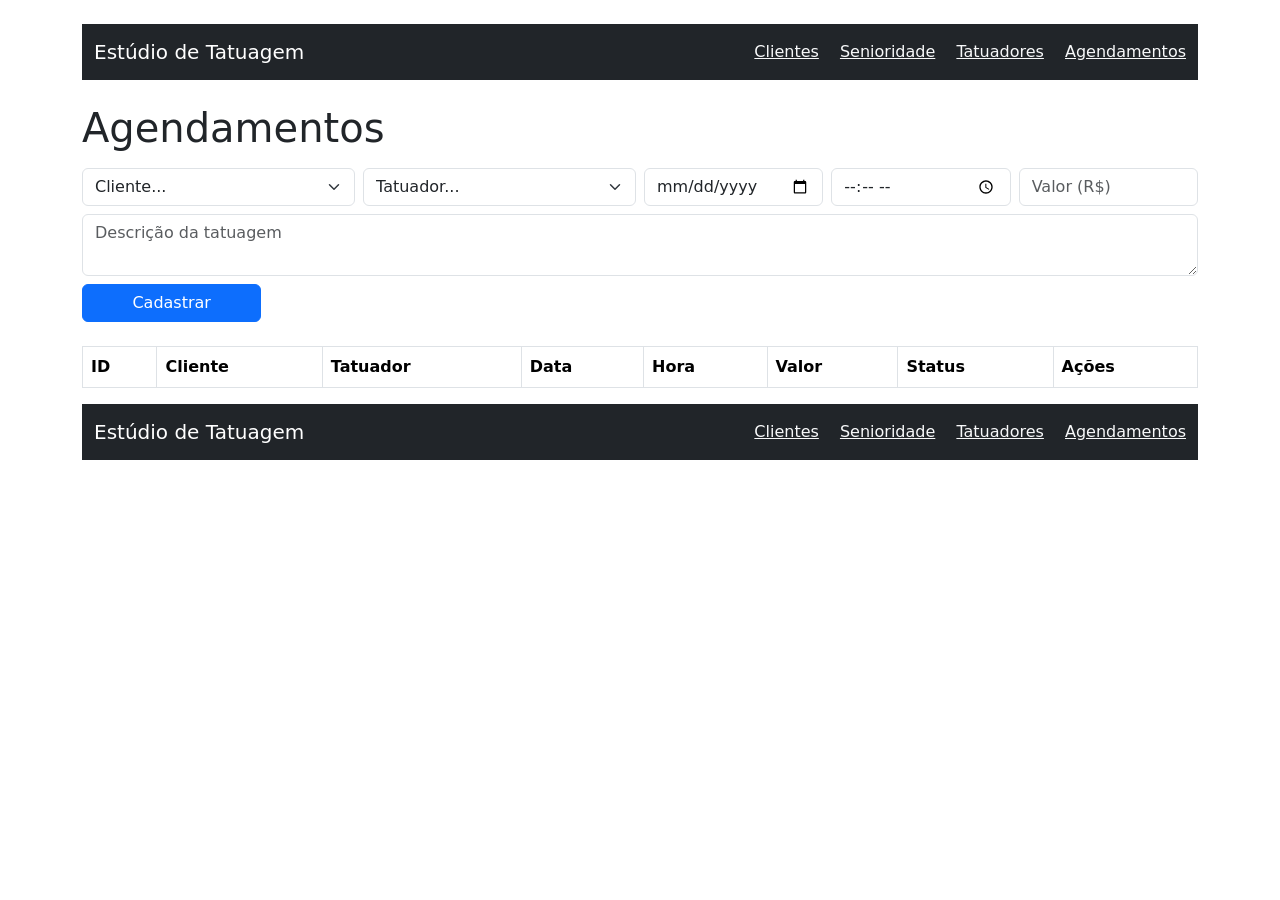
==== projetocombanco-main/frontend/agendamentos.html @ f2415f75 "aula 8" ====
<!DOCTYPE html>
<html lang="pt-br">
<head>
  <meta charset="UTF-8">
  <title>Agendamentos — Estúdio de Tatuagem</title>
  <link href="https://cdn.jsdelivr.net/npm/bootstrap@5.3.0/dist/css/bootstrap.min.css" rel="stylesheet">
</head>
<body class="container py-4">

  <nav class="navbar navbar-dark bg-dark mb-4">
    <div class="container">
      <span class="navbar-brand">Estúdio de Tatuagem</span>
      <div>
        <a href="clientes.html" class="text-light me-3">Clientes</a>
        <a href="senioridade.html" class="text-light me-3">Senioridade</a>
        <a href="tatuadores.html" class="text-light me-3">Tatuadores</a>
        <a href="agendamentos.html" class="text-light">Agendamentos</a>
      </div>
    </div>
  </nav>

  <h1>Agendamentos</h1>

  <!-- Formulário para cadastrar novo agendamento -->
  <form id="form-agendamento" class="row g-2 mt-2 mb-4">
    <div class="col-md-3">
      <select id="idcliente" class="form-select" required>
        <option value="">Cliente...</option>
      </select>
    </div>
    <div class="col-md-3">
      <select id="idtatuador" class="form-select" required>
        <option value="">Tatuador...</option>
      </select>
    </div>
    <div class="col-md-2">
      <input type="date" id="dataagendamento" class="form-control" required>
    </div>
    <div class="col-md-2">
      <input type="time" id="horaagendamento" class="form-control" required>
    </div>
    <div class="col-md-2">
      <input type="number" id="valortatuagem" class="form-control" placeholder="Valor (R$)" step="0.01" min="0">
    </div>
    <div class="col-md-12">
      <textarea id="descricaotatuagem" class="form-control" placeholder="Descrição da tatuagem"></textarea>
    </div>

    <!-- Esse bloco começa escondido — só aparece quando estamos editando um agendamento existente -->
    <div class="col-md-3" id="bloco-status" style="display: none;">
      <select id="status" class="form-select">
        <option value="pendente">Pendente</option>
        <option value="confirmado">Confirmado</option>
        <option value="concluido">Concluído</option>
        <option value="cancelado">Cancelado</option>
      </select>
    </div>

    <div class="col-md-2">
      <button id="btn-submit-agendamento" type="submit" class="btn btn-primary w-100">Cadastrar</button>
    </div>
  </form>

  <!-- Tabela onde os agendamentos vão aparecer -->
  <table class="table table-bordered">
    <thead>
      <tr>
        <th>ID</th>
        <th>Cliente</th>
        <th>Tatuador</th>
        <th>Data</th>
        <th>Hora</th>
        <th>Valor</th>
        <th>Status</th>
        <th>Ações</th>
      </tr>
    </thead>
    <tbody id="corpo-tabela">
      <!-- os agendamentos vão aparecer aqui -->
    </tbody>
  </table>

  <script src="js/agendamentos.js"></script>

</body>

<nav class="navbar navbar-dark bg-dark mb-4">
  <div class="container">
    <span class="navbar-brand">Estúdio de Tatuagem</span>
    <div>
      <a href="clientes.html" class="text-light me-3">Clientes</a>
      <a href="senioridade.html" class="text-light me-3">Senioridade</a>
      <a href="tatuadores.html" class="text-light me-3">Tatuadores</a>
      <a href="agendamentos.html" class="text-light">Agendamentos</a>
    </div>
  </div>
</nav>
</html>
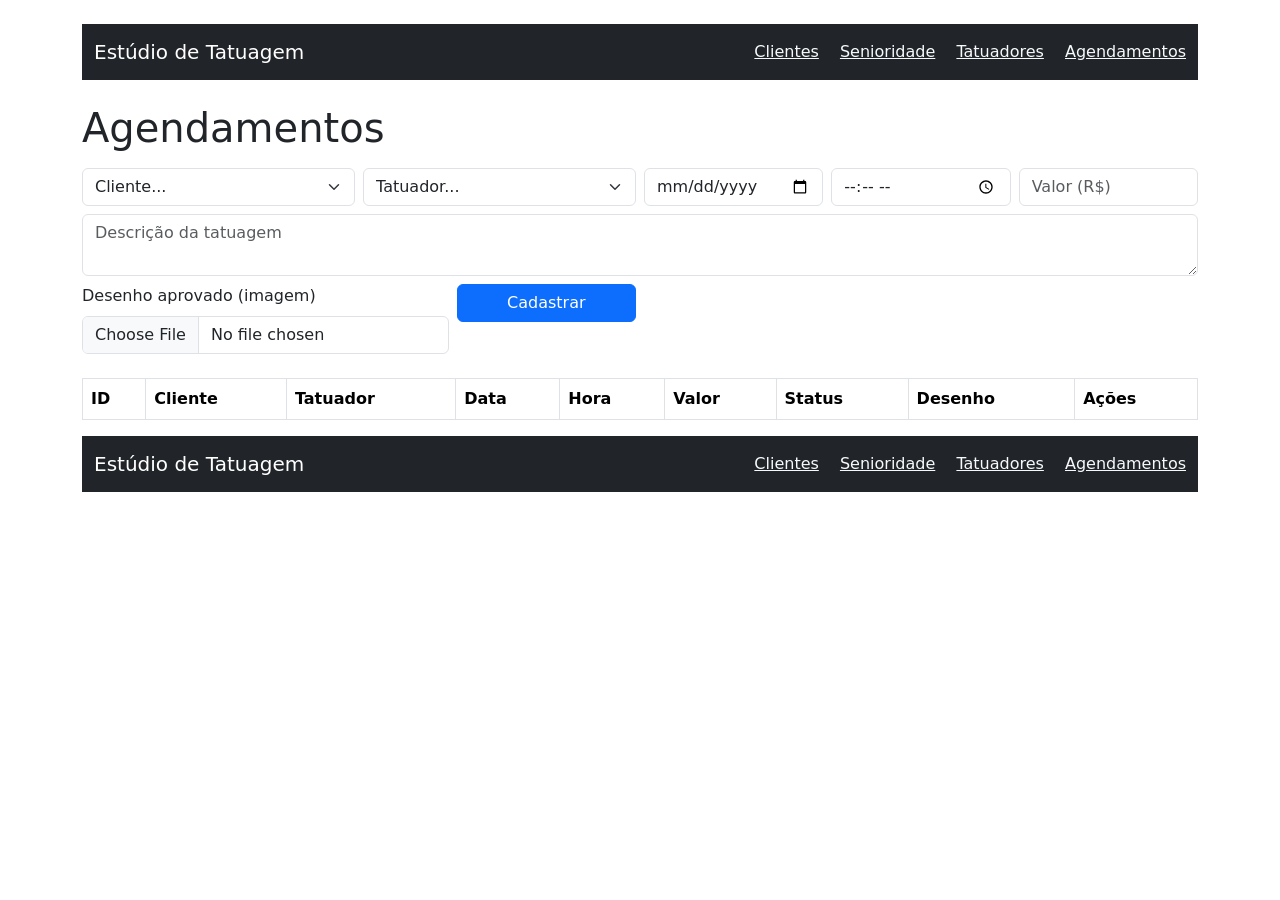
==== commit 37f954ef: "aula 10" ====
--- a/projetocombanco-main/frontend/agendamentos.html
+++ b/projetocombanco-main/frontend/agendamentos.html
@@ -45,6 +45,10 @@
     <div class="col-md-12">
       <textarea id="descricaotatuagem" class="form-control" placeholder="Descrição da tatuagem"></textarea>
     </div>
+    <div class="col-md-4">
+  <label class="form-label">Desenho aprovado (imagem)</label>
+  <input type="file" id="desenho" class="form-control" accept="image/*">
+</div>
 
     <!-- Esse bloco começa escondido — só aparece quando estamos editando um agendamento existente -->
     <div class="col-md-3" id="bloco-status" style="display: none;">
@@ -72,6 +76,7 @@
         <th>Hora</th>
         <th>Valor</th>
         <th>Status</th>
+        <th>Desenho</th>
         <th>Ações</th>
       </tr>
     </thead>
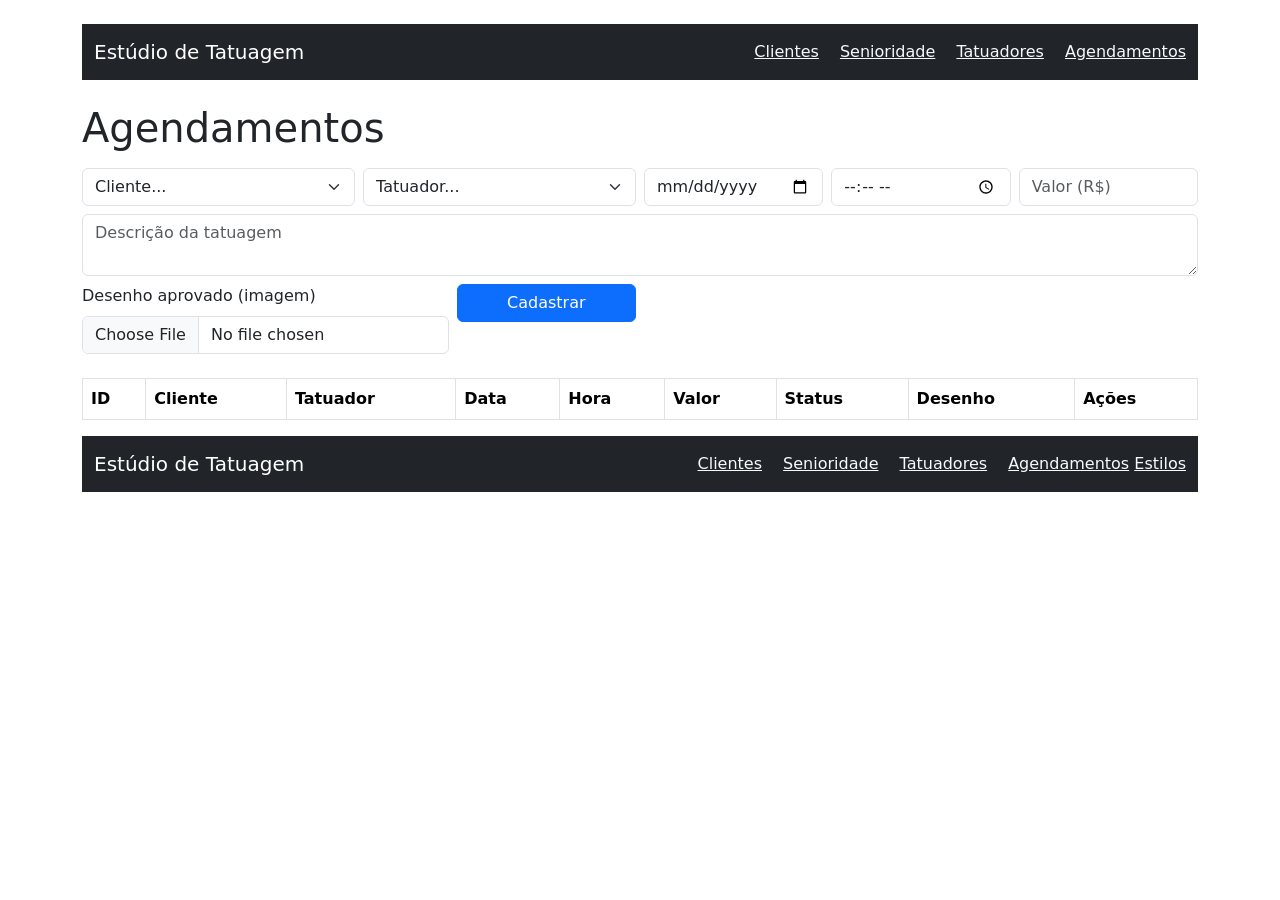
==== commit ffa194e7: "aula 10 finalizada" ====
--- a/projetocombanco-main/frontend/agendamentos.html
+++ b/projetocombanco-main/frontend/agendamentos.html
@@ -97,6 +97,7 @@
       <a href="senioridade.html" class="text-light me-3">Senioridade</a>
       <a href="tatuadores.html" class="text-light me-3">Tatuadores</a>
       <a href="agendamentos.html" class="text-light">Agendamentos</a>
+      <a href="estilos.html" class="text-light">Estilos</a>
     </div>
   </div>
 </nav>
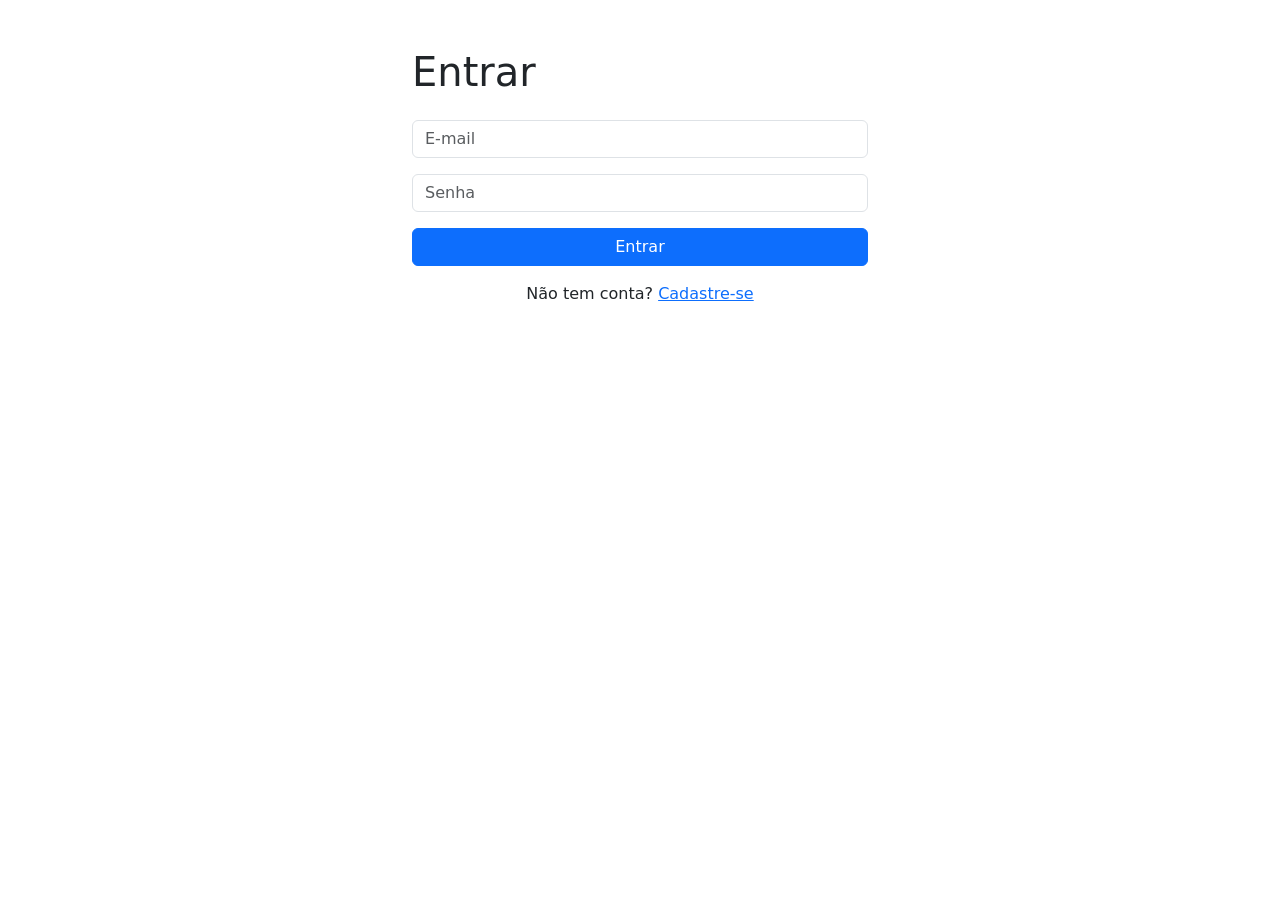
==== commit 71aacd14: "Aula 15 finalizada" ====
--- a/projetocombanco-main/frontend/agendamentos.html
+++ b/projetocombanco-main/frontend/agendamentos.html
@@ -85,6 +85,7 @@
     </tbody>
   </table>
 
+  <script src="js/auth.js"></script>
   <script src="js/agendamentos.js"></script>
 
 </body>
@@ -95,9 +96,10 @@
     <div>
       <a href="clientes.html" class="text-light me-3">Clientes</a>
       <a href="senioridade.html" class="text-light me-3">Senioridade</a>
+      <a href="estilos.html" class="text-light me-3">Estilos</a>
       <a href="tatuadores.html" class="text-light me-3">Tatuadores</a>
-      <a href="agendamentos.html" class="text-light">Agendamentos</a>
-      <a href="estilos.html" class="text-light">Estilos</a>
+      <a href="agendamentos.html" class="text-light me-3">Agendamentos</a>
+      <button onclick="sair()" class="btn btn-outline-light btn-sm">Sair</button>
     </div>
   </div>
 </nav>
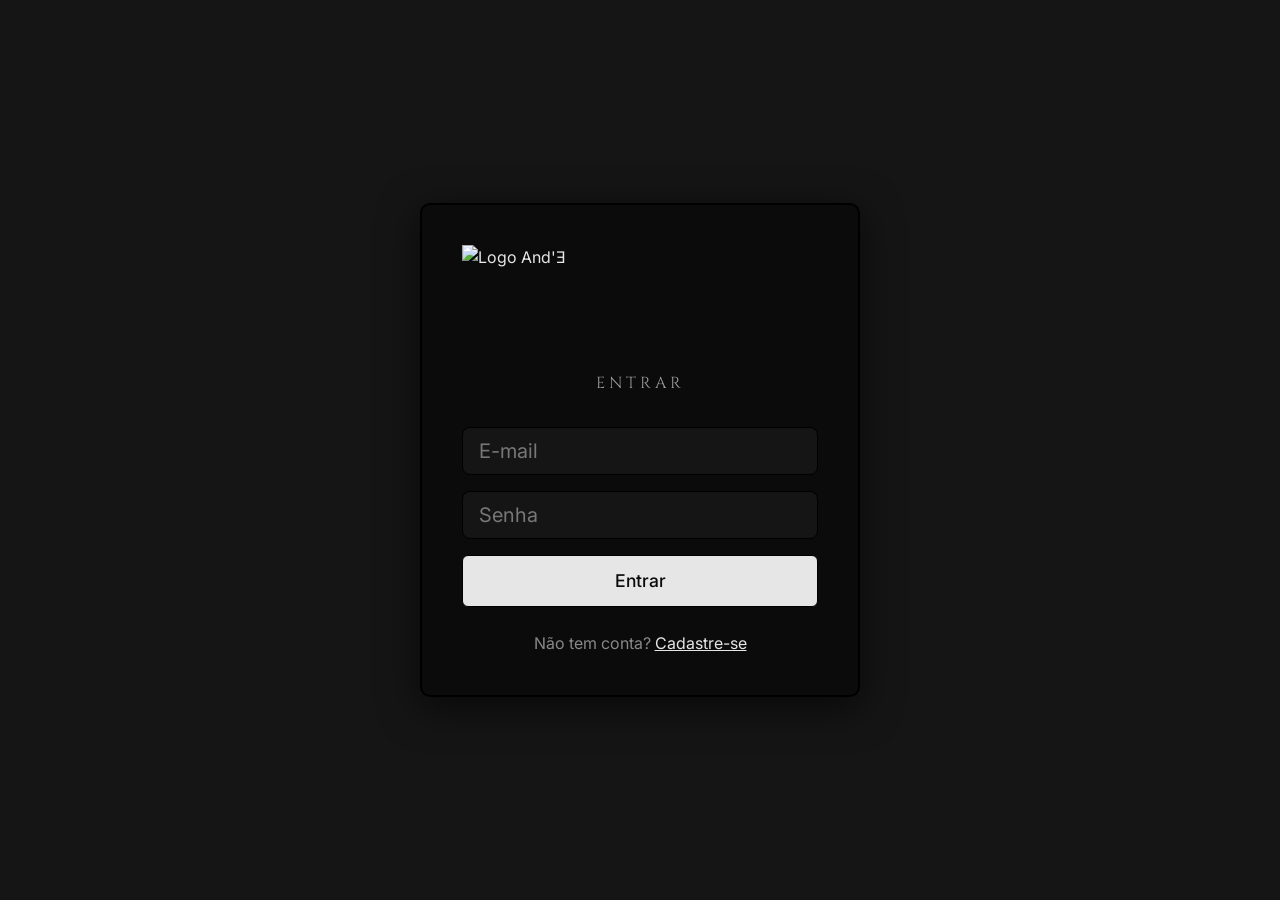
==== commit 947ac828: "paginas estilizadas And' Ǝ" ====
--- a/projetocombanco-main/frontend/agendamentos.html
+++ b/projetocombanco-main/frontend/agendamentos.html
@@ -2,105 +2,99 @@
 <html lang="pt-br">
 <head>
   <meta charset="UTF-8">
-  <title>Agendamentos — Estúdio de Tatuagem</title>
-  <link href="https://cdn.jsdelivr.net/npm/bootstrap@5.3.0/dist/css/bootstrap.min.css" rel="stylesheet">
+  <meta name="viewport" content="width=device-width, initial-scale=1">
+  <title>Agendamentos — And'Ǝ</title>
+  <link href="https://cdn.jsdelivr.net/npm/bootstrap-icons@1.11.3/font/bootstrap-icons.css" rel="stylesheet">
+  <link rel="preconnect" href="https://fonts.googleapis.com">
+  <link rel="preconnect" href="https://fonts.gstatic.com" crossorigin>
+  <link href="https://fonts.googleapis.com/css2?family=Cinzel:wght@500;700&family=Inter:wght@400;500&display=swap" rel="stylesheet">
+  <link rel="stylesheet" href="css/paginas.css">
 </head>
-<body class="container py-4">
+<body>
 
-  <nav class="navbar navbar-dark bg-dark mb-4">
-    <div class="container">
-      <span class="navbar-brand">Estúdio de Tatuagem</span>
-      <div>
-        <a href="clientes.html" class="text-light me-3">Clientes</a>
-        <a href="senioridade.html" class="text-light me-3">Senioridade</a>
-        <a href="tatuadores.html" class="text-light me-3">Tatuadores</a>
-        <a href="agendamentos.html" class="text-light">Agendamentos</a>
-      </div>
-    </div>
-  </nav>
+  <header class="topo">
+    <a href="dashboard.html" class="topo-logo" aria-label="Voltar ao dashboard">
+      <img src="img/logo.png" alt="Logo And'Ǝ">
+      <span>And'Ǝ</span>
+    </a>
 
-  <h1>Agendamentos</h1>
+    <nav class="topo-links">
+      <a href="clientes.html">Clientes</a>
+      <a href="tatuadores.html">Tatuadores</a>
+      <a href="agendamentos.html" class="ativo">Agendamentos</a>
+      <a href="senioridade.html">Senioridade</a>
+      <a href="estilos.html">Estilos</a>
+    </nav>
 
-  <!-- Formulário para cadastrar novo agendamento -->
-  <form id="form-agendamento" class="row g-2 mt-2 mb-4">
-    <div class="col-md-3">
-      <select id="idcliente" class="form-select" required>
+    <button onclick="sair()" class="topo-sair">
+      <i class="bi bi-box-arrow-right"></i> Sair
+    </button>
+  </header>
+
+  <main class="conteudo">
+
+    <h1 class="titulo-pagina">Agendamentos</h1>
+
+    <!-- Formulário para cadastrar novo agendamento -->
+    <form id="form-agendamento" class="form-cadastro">
+      <select id="idcliente" class="campo" required>
         <option value="">Cliente...</option>
       </select>
-    </div>
-    <div class="col-md-3">
-      <select id="idtatuador" class="form-select" required>
+      <select id="idtatuador" class="campo" required>
         <option value="">Tatuador...</option>
       </select>
-    </div>
-    <div class="col-md-2">
-      <input type="date" id="dataagendamento" class="form-control" required>
-    </div>
-    <div class="col-md-2">
-      <input type="time" id="horaagendamento" class="form-control" required>
-    </div>
-    <div class="col-md-2">
-      <input type="number" id="valortatuagem" class="form-control" placeholder="Valor (R$)" step="0.01" min="0">
-    </div>
-    <div class="col-md-12">
-      <textarea id="descricaotatuagem" class="form-control" placeholder="Descrição da tatuagem"></textarea>
-    </div>
-    <div class="col-md-4">
-  <label class="form-label">Desenho aprovado (imagem)</label>
-  <input type="file" id="desenho" class="form-control" accept="image/*">
-</div>
+      <input type="date" id="dataagendamento" class="campo" required>
+      <input type="time" id="horaagendamento" class="campo" required>
+      <input type="number" id="valortatuagem" class="campo" placeholder="Valor (R$)" step="0.01" min="0">
 
-    <!-- Esse bloco começa escondido — só aparece quando estamos editando um agendamento existente -->
-    <div class="col-md-3" id="bloco-status" style="display: none;">
-      <select id="status" class="form-select">
-        <option value="pendente">Pendente</option>
-        <option value="confirmado">Confirmado</option>
-        <option value="concluido">Concluído</option>
-        <option value="cancelado">Cancelado</option>
-      </select>
+      <div class="campo-grupo">
+        <textarea id="descricaotatuagem" class="campo campo-texto" placeholder="Descrição da tatuagem"></textarea>
+      </div>
+
+      <div class="campo-grupo">
+        <label class="campo-label" for="desenho">Desenho aprovado (imagem)</label>
+        <input type="file" id="desenho" class="campo campo-arquivo" accept="image/*">
+      </div>
+
+      <!-- Esse bloco começa escondido — só aparece quando estamos editando um agendamento existente -->
+      <div id="bloco-status" style="display: none;">
+        <select id="status" class="campo">
+          <option value="pendente">Pendente</option>
+          <option value="confirmado">Confirmado</option>
+          <option value="concluido">Concluído</option>
+          <option value="cancelado">Cancelado</option>
+        </select>
+      </div>
+
+      <button id="btn-submit-agendamento" type="submit" class="btn-cadastrar">Cadastrar</button>
+    </form>
+
+    <!-- Tabela onde os agendamentos vão aparecer -->
+    <div class="tabela-wrapper">
+      <table class="tabela">
+        <thead>
+          <tr>
+            <th>ID</th>
+            <th>Cliente</th>
+            <th>Tatuador</th>
+            <th>Data</th>
+            <th>Hora</th>
+            <th>Valor</th>
+            <th>Status</th>
+            <th>Desenho</th>
+            <th>Ações</th>
+          </tr>
+        </thead>
+        <tbody id="corpo-tabela">
+          <!-- os agendamentos vão aparecer aqui -->
+        </tbody>
+      </table>
     </div>
 
-    <div class="col-md-2">
-      <button id="btn-submit-agendamento" type="submit" class="btn btn-primary w-100">Cadastrar</button>
-    </div>
-  </form>
-
-  <!-- Tabela onde os agendamentos vão aparecer -->
-  <table class="table table-bordered">
-    <thead>
-      <tr>
-        <th>ID</th>
-        <th>Cliente</th>
-        <th>Tatuador</th>
-        <th>Data</th>
-        <th>Hora</th>
-        <th>Valor</th>
-        <th>Status</th>
-        <th>Desenho</th>
-        <th>Ações</th>
-      </tr>
-    </thead>
-    <tbody id="corpo-tabela">
-      <!-- os agendamentos vão aparecer aqui -->
-    </tbody>
-  </table>
+  </main>
 
   <script src="js/auth.js"></script>
   <script src="js/agendamentos.js"></script>
 
 </body>
-
-<nav class="navbar navbar-dark bg-dark mb-4">
-  <div class="container">
-    <span class="navbar-brand">Estúdio de Tatuagem</span>
-    <div>
-      <a href="clientes.html" class="text-light me-3">Clientes</a>
-      <a href="senioridade.html" class="text-light me-3">Senioridade</a>
-      <a href="estilos.html" class="text-light me-3">Estilos</a>
-      <a href="tatuadores.html" class="text-light me-3">Tatuadores</a>
-      <a href="agendamentos.html" class="text-light me-3">Agendamentos</a>
-      <button onclick="sair()" class="btn btn-outline-light btn-sm">Sair</button>
-    </div>
-  </div>
-</nav>
 </html>
--- a/projetocombanco-main/frontend/css/paginas.css
+++ b/projetocombanco-main/frontend/css/paginas.css
@@ -0,0 +1,384 @@
+/* ---------- Variáveis ---------- */
+:root {
+  --branco: #fff;
+  --texto: #e6e6e6;
+  --texto-suave: #a8a8a8;
+  --borda: rgba(255, 255, 255, 0.35);
+  --painel: rgba(11, 11, 11, 0.85);
+  --altura-topo: 90px;
+}
+
+/* ---------- Reset ---------- */
+*,
+*::before,
+*::after { box-sizing: border-box; }
+
+h1, p { margin: 0; }
+img { display: block; max-width: 100%; }
+button { font: inherit; cursor: pointer; }
+
+/* ---------- Base ---------- */
+body {
+  margin: 0;
+  min-height: 100vh;
+  padding-top: var(--altura-topo);
+  font-family: "Inter", sans-serif;
+  line-height: 1.5;
+  color: var(--texto);
+  background:
+    linear-gradient(rgba(0, 0, 0, 0.65), rgba(0, 0, 0, 0.8)),
+    url("../img/tatuando.jpg") center / cover no-repeat fixed;
+}
+
+h1 {
+  font-family: "Cinzel", serif;
+  color: var(--branco);
+}
+
+/* ---------- Topo (navbar) ---------- */
+.topo {
+  position: fixed;
+  top: 0;
+  left: 0;
+  right: 0;
+  z-index: 100;
+  height: var(--altura-topo);
+  padding: 0 1.5rem;
+  display: flex;
+  align-items: center;
+  justify-content: space-between;
+  gap: 1.5rem;
+  background: #000;
+  border-bottom: 1px solid #222;
+}
+
+.topo-logo {
+  display: inline-flex;
+  align-items: center;
+  gap: 0.75rem;
+  flex-shrink: 0;
+  padding: 0.35rem 0.9rem;
+  color: var(--branco);
+  text-decoration: none;
+  border: 2px solid transparent;
+  border-radius: 8px;
+  transition: border-color 0.2s, background 0.2s, transform 0.2s;
+}
+
+.topo-logo:hover,
+.topo-logo:focus-visible {
+  background: rgba(255, 255, 255, 0.08);
+  border-color: var(--branco);
+  transform: translateY(-1px);
+  outline: none;
+}
+
+.topo-logo img { height: 60px; width: auto; }
+
+.topo-logo span {
+  font-family: "Cinzel", serif;
+  font-size: 2rem;
+  font-weight: 700;
+  letter-spacing: 3px;
+}
+
+.topo-links {
+  display: flex;
+  align-items: center;
+  gap: 0.25rem;
+  margin-left: auto;
+  overflow-x: auto;
+}
+
+.topo-links a {
+  padding: 0.5rem 0.9rem;
+  color: var(--texto-suave);
+  text-decoration: none;
+  white-space: nowrap;
+  border-bottom: 2px solid transparent;
+  transition: color 0.2s, border-color 0.2s;
+}
+
+.topo-links a:hover,
+.topo-links a.ativo {
+  color: var(--branco);
+  border-bottom-color: var(--branco);
+}
+
+.topo-sair {
+  display: inline-flex;
+  align-items: center;
+  gap: 0.4rem;
+  flex-shrink: 0;
+  padding: 0.5rem 1.1rem;
+  color: var(--branco);
+  background: transparent;
+  border: 1px solid var(--borda);
+  border-radius: 8px;
+  transition: background 0.2s, color 0.2s, border-color 0.2s;
+}
+
+.topo-sair:hover,
+.topo-sair:focus-visible {
+  color: #000;
+  background: var(--branco);
+  border-color: var(--branco);
+  outline: none;
+}
+
+/* ---------- Conteúdo ---------- */
+.conteudo {
+  max-width: 1140px;
+  margin: 0 auto;
+  padding: 3rem 1.5rem 4rem;
+}
+
+.titulo-pagina {
+  margin-bottom: 1.5rem;
+  font-size: clamp(1.8rem, 4vw, 2.4rem);
+  font-weight: 700;
+  letter-spacing: 2px;
+  text-transform: uppercase;
+}
+
+/* ---------- Formulário de cadastro ---------- */
+/* A grade se ajusta sozinha à quantidade de campos */
+.form-cadastro {
+  display: grid;
+  grid-template-columns: repeat(auto-fit, minmax(180px, 1fr));
+  gap: 0.75rem;
+  margin-bottom: 1.5rem;
+  padding: 1.25rem;
+  background: var(--painel);
+  border: 2px solid #000;
+  border-radius: 10px;
+  box-shadow: 0 10px 40px rgba(0, 0, 0, 0.5);
+}
+
+.campo {
+  width: 100%;
+  min-width: 0;
+  padding: 0.55rem 0.8rem;
+  font: inherit;
+  color: #fff;
+  background: #151515;
+  border: 1px solid #000;
+  border-radius: 6px;
+  transition: border-color 0.2s, background 0.2s, box-shadow 0.2s;
+}
+
+.campo::placeholder { color: #777; }
+
+.campo:focus {
+  outline: none;
+  background: #1a1a1a;
+  border-color: #555;
+  box-shadow: 0 0 0 3px rgba(255, 255, 255, 0.08);
+}
+
+/* Select com seta própria */
+select.campo {
+  appearance: none;
+  padding-right: 2.2rem;
+  background-image: url("data:image/svg+xml;utf8,<svg xmlns='http://www.w3.org/2000/svg' width='12' height='8' viewBox='0 0 12 8'><path d='M1 1l5 5 5-5' fill='none' stroke='%23a8a8a8' stroke-width='2'/></svg>");
+  background-repeat: no-repeat;
+  background-position: right 0.8rem center;
+}
+
+select.campo option {
+  color: #fff;
+  background: #151515;
+}
+
+/* Campos de data/hora (agendamentos): ícone claro no tema escuro */
+input.campo[type="date"],
+input.campo[type="time"],
+input.campo[type="datetime-local"] {
+  color-scheme: dark;
+}
+
+.btn-cadastrar {
+  padding: 0.55rem;
+  font-weight: 500;
+  color: #0b0b0b;
+  background: #e6e6e6;
+  border: 1px solid #000;
+  border-radius: 6px;
+  transition: background 0.2s;
+}
+
+.btn-cadastrar:hover,
+.btn-cadastrar:focus-visible {
+  background: #fff;
+  outline: none;
+}
+
+/* ---------- Tabela ---------- */
+.tabela-wrapper {
+  overflow-x: auto;
+  background: var(--painel);
+  border: 2px solid #000;
+  border-radius: 10px;
+  box-shadow: 0 10px 40px rgba(0, 0, 0, 0.5);
+}
+
+.tabela {
+  width: 100%;
+  border-collapse: collapse;
+  color: var(--texto);
+}
+
+.tabela th,
+.tabela td {
+  padding: 0.8rem 1rem;
+  text-align: left;
+  vertical-align: middle;
+  border: 1px solid #222;
+}
+
+.tabela thead th {
+  font-family: "Cinzel", serif;
+  font-weight: 700;
+  letter-spacing: 1px;
+  text-transform: uppercase;
+  white-space: nowrap;
+  color: var(--branco);
+  background: #000;
+}
+
+.tabela tbody tr { transition: background 0.2s; }
+.tabela tbody tr:hover { background: rgba(255, 255, 255, 0.05); }
+
+/* ---------- Botões gerados pelo JS (editar/excluir) ---------- */
+.tabela .btn,
+.tabela button {
+  display: inline-block;
+  padding: 0.3rem 0.75rem;
+  font-size: 0.85rem;
+  color: var(--branco);
+  text-decoration: none;
+  background: transparent;
+  border: 1px solid var(--borda);
+  border-radius: 6px;
+  transition: background 0.2s, color 0.2s, border-color 0.2s;
+}
+
+.tabela .btn:hover,
+.tabela button:hover {
+  color: #000;
+  background: var(--branco);
+  border-color: var(--branco);
+}
+
+.tabela .btn-danger,
+.tabela .btn-outline-danger {
+  color: #ff6b6b;
+  border-color: #ff6b6b;
+}
+
+.tabela .btn-danger:hover,
+.tabela .btn-outline-danger:hover {
+  color: #fff;
+  background: #c0392b;
+  border-color: #c0392b;
+}
+
+/* ---------- Responsivo ---------- */
+@media (max-width: 992px) {
+  .topo-links { display: none; }
+  .topo-sair { margin-left: auto; }
+}
+
+@media (max-width: 576px) {
+  :root { --altura-topo: 76px; }
+
+  .topo { padding: 0 0.75rem; }
+  .topo-logo img { height: 46px; }
+  .topo-logo span { font-size: 1.4rem; letter-spacing: 2px; }
+
+  .conteudo { padding: 2rem 1rem 3rem; }
+}
+
+/* ---------- Grupo de checkboxes (ex.: estilos do tatuador) ---------- */
+.campo-grupo {
+  grid-column: 1 / -1;          /* ocupa a linha inteira do formulário */
+}
+
+.campo-label {
+  display: block;
+  margin-bottom: 0.5rem;
+  font-size: 0.85rem;
+  letter-spacing: 2px;
+  text-transform: uppercase;
+  color: var(--texto-suave);
+}
+
+.lista-estilos {
+  display: flex;
+  flex-wrap: wrap;
+  gap: 0.75rem 1.25rem;
+}
+
+.lista-estilos label {
+  display: inline-flex;
+  align-items: center;
+  gap: 0.4rem;
+  color: var(--texto);
+  cursor: pointer;
+}
+
+.lista-estilos input[type="checkbox"] {
+  width: 1rem;
+  height: 1rem;
+  accent-color: #e6e6e6;
+  cursor: pointer;
+}
+
+/* ---------- Textarea e campo de arquivo ---------- */
+.campo-texto {
+  min-height: 90px;
+  resize: vertical;
+}
+
+.campo-arquivo {
+  padding: 0.4rem 0.6rem;
+  color: var(--texto-suave);
+  cursor: pointer;
+}
+
+.campo-arquivo::file-selector-button {
+  margin-right: 0.8rem;
+  padding: 0.35rem 0.8rem;
+  font: inherit;
+  color: #0b0b0b;
+  background: #e6e6e6;
+  border: 1px solid #000;
+  border-radius: 6px;
+  cursor: pointer;
+  transition: background 0.2s;
+}
+
+.campo-arquivo::file-selector-button:hover {
+  background: #fff;
+}
+
+/* Miniatura do desenho na tabela */
+.tabela img {
+  max-width: 60px;
+  max-height: 60px;
+  object-fit: cover;
+  border: 1px solid var(--borda);
+  border-radius: 6px;
+}
+
+/* ---------- Formulário simples (1 ou 2 campos) ---------- */
+.form-simples {
+  grid-template-columns: minmax(220px, 2fr) minmax(140px, 1fr);
+  max-width: 640px;
+}
+
+@media (max-width: 576px) {
+  .form-simples {
+    grid-template-columns: 1fr;
+  }
+}
